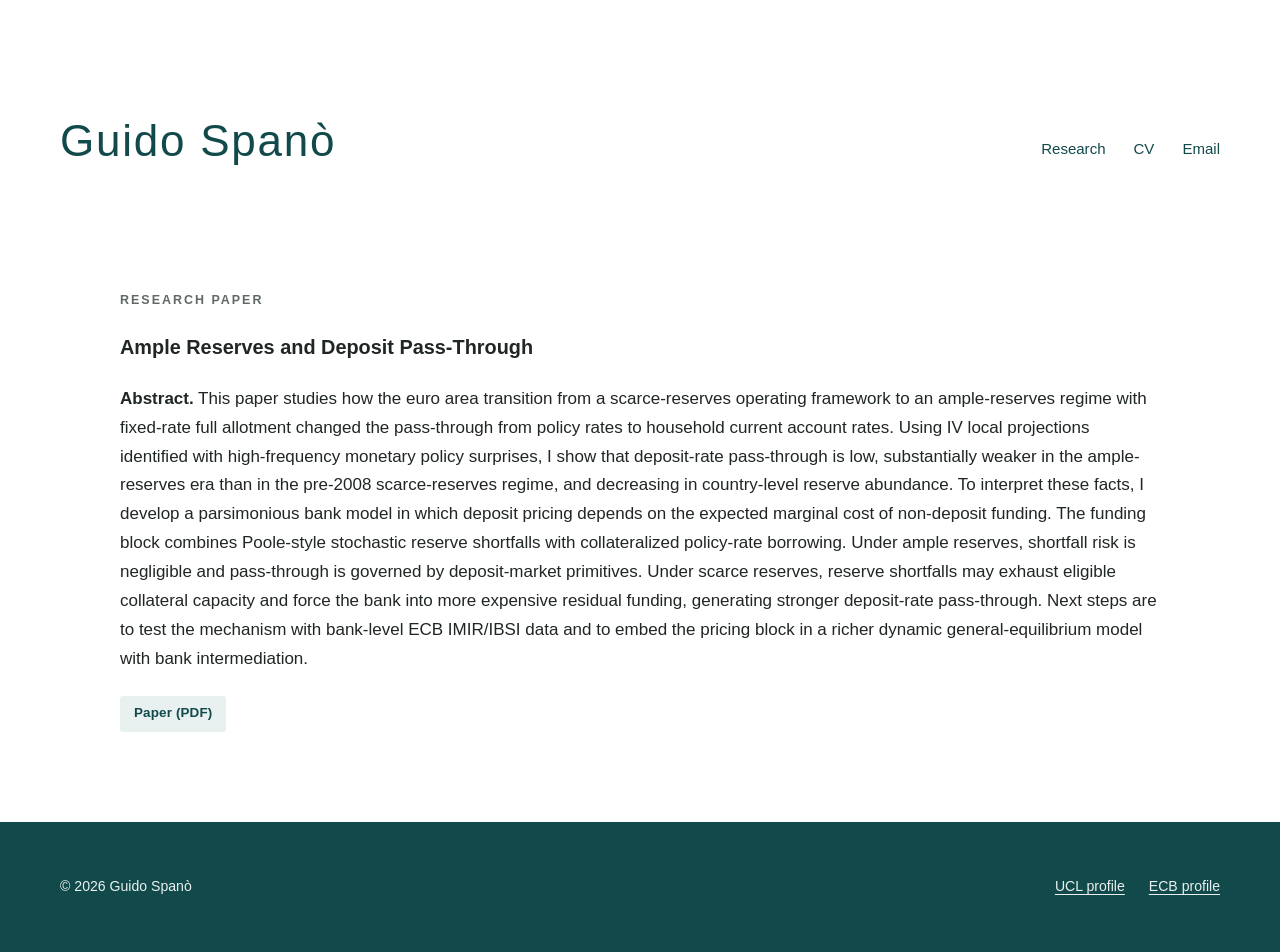
==== papers/ample-reserves-deposit-pass-through.html @ b86e7274 "Add SEO page for Ample Reserves and Deposit Pass-Through" ====
<!doctype html>
<html lang="en">
  <head>
    <meta charset="utf-8">
    <meta name="viewport" content="width=device-width, initial-scale=1">
    <meta name="description" content="This paper studies how the euro area transition from a scarce-reserves operating framework to an ample-reserves regime with fixed-rate full allotment chang">
    <meta name="robots" content="index, follow">
    <title>Ample Reserves and Deposit Pass-Through | Guido Spanò</title>
    <link rel="canonical" href="https://guido-spano.github.io/papers/ample-reserves-deposit-pass-through.html">
    <link rel="icon" href="../favicon.svg" type="image/svg+xml">
    <link rel="stylesheet" href="../styles.css">
    <script type="application/ld+json">
{
  "@context": "https://schema.org",
  "@type": "ScholarlyArticle",
  "name": "Ample Reserves and Deposit Pass-Through",
  "headline": "Ample Reserves and Deposit Pass-Through",
  "url": "https://guido-spano.github.io/papers/ample-reserves-deposit-pass-through.html",
  "abstract": "This paper studies how the euro area transition from a scarce-reserves operating framework to an ample-reserves regime with fixed-rate full allotment changed the pass-through from policy rates to household current account rates. Using IV local projections identified with high-frequency monetary policy surprises, I show that deposit-rate pass-through is low, substantially weaker in the ample-reserves era than in the pre-2008 scarce-reserves regime, and decreasing in country-level reserve abundance. To interpret these facts, I develop a parsimonious bank model in which deposit pricing depends on the expected marginal cost of non-deposit funding. The funding block combines Poole-style stochastic reserve shortfalls with collateralized policy-rate borrowing. Under ample reserves, shortfall risk is negligible and pass-through is governed by deposit-market primitives. Under scarce reserves, reserve shortfalls may exhaust eligible collateral capacity and force the bank into more expensive residual funding, generating stronger deposit-rate pass-through. Next steps are to test the mechanism with bank-level ECB IMIR/IBSI data and to embed the pricing block in a richer dynamic general-equilibrium model with bank intermediation.",
  "author": [
    {
      "@type": "Person",
      "name": "Guido Spanò",
      "alternateName": "Guido Spano",
      "url": "https://guido-spano.github.io/",
      "sameAs": [
        "https://profiles.ucl.ac.uk/85059-guido-span%C3%B2",
        "https://www.ecb.europa.eu/pub/research/authors/profiles/guido-spano.en.html"
      ]
    }
  ],
  "isPartOf": {
    "@type": "WebSite",
    "name": "Guido Spanò",
    "url": "https://guido-spano.github.io/"
  }
}
    </script>
  </head>

  <body>
    <a class="skip-link" href="#main-content">Skip to main content</a>

    <header class="site-header">
      <div class="container header-inner">
        <a class="site-name" href="../" aria-label="Guido Spanò, home">Guido Spanò</a>
        <nav class="site-nav" aria-label="Main navigation">
          <a href="../#research">Research</a>
          <a href="../assets/Guido-Spano-CV.pdf" target="_blank" rel="noopener">CV</a>
          <a href="mailto:guido.spano.21@ucl.ac.uk">Email</a>
        </nav>
      </div>
    </header>

    <main id="main-content">
      <section class="paper-page section">
        <div class="container content-width">
          <p class="eyebrow">Research Paper</p>
          <article class="paper-detail">
            <h1>Ample Reserves and Deposit Pass-Through</h1>
            <p class="abstract">
              <span>Abstract.</span>
              This paper studies how the euro area transition from a scarce-reserves operating framework to an ample-reserves regime with fixed-rate full allotment changed the pass-through from policy rates to household current account rates. Using IV local projections identified with high-frequency monetary policy surprises, I show that deposit-rate pass-through is low, substantially weaker in the ample-reserves era than in the pre-2008 scarce-reserves regime, and decreasing in country-level reserve abundance. To interpret these facts, I develop a parsimonious bank model in which deposit pricing depends on the expected marginal cost of non-deposit funding. The funding block combines Poole-style stochastic reserve shortfalls with collateralized policy-rate borrowing. Under ample reserves, shortfall risk is negligible and pass-through is governed by deposit-market primitives. Under scarce reserves, reserve shortfalls may exhaust eligible collateral capacity and force the bank into more expensive residual funding, generating stronger deposit-rate pass-through. Next steps are to test the mechanism with bank-level ECB IMIR/IBSI data and to embed the pricing block in a richer dynamic general-equilibrium model with bank intermediation.
            </p>
            <div class="paper-links" aria-label="Links for Ample Reserves and Deposit Pass-Through">
              <a href="../assets/papers/ample-reserves-deposit-pass-through.pdf" target="_blank" rel="noopener">Paper (PDF)</a>
            </div>
          </article>
        </div>
      </section>
    </main>

    <footer class="site-footer">
      <div class="container footer-inner">
        <p>© <span id="year">2026</span> Guido Spanò</p>
        <div class="footer-links">
          <a href="https://profiles.ucl.ac.uk/85059-guido-span%C3%B2" target="_blank" rel="noopener me">UCL profile</a>
          <a href="https://www.ecb.europa.eu/pub/research/authors/profiles/guido-spano.en.html" target="_blank" rel="noopener me">ECB profile</a>
        </div>
      </div>
    </footer>

    <script>
      document.getElementById("year").textContent = new Date().getFullYear();
    </script>
  </body>
</html>
---- styles.css ----
:root {
  --teal: #1b5c5d;
  --teal-dark: #12494a;
  --teal-light: #e9f1f0;
  --ink: #202625;
  --muted: #606968;
  --line: #dce3e1;
  --paper: #ffffff;
  --max-width: 1160px;
  --content-width: 1040px;
}

*,
*::before,
*::after {
  box-sizing: border-box;
}

html {
  scroll-behavior: smooth;
}

body {
  margin: 0;
  color: var(--ink);
  background: var(--paper);
  font-family: Arial, Helvetica, sans-serif;
  font-size: 17px;
  line-height: 1.7;
  text-rendering: optimizeLegibility;
}

img {
  display: block;
  max-width: 100%;
}

a {
  color: inherit;
  text-decoration-color: currentColor;
  text-decoration-thickness: 1px;
  text-underline-offset: 0.18em;
}

a:hover {
  text-decoration-thickness: 2px;
}

a:focus-visible {
  outline: 3px solid #f0b44d;
  outline-offset: 4px;
  border-radius: 2px;
}

.container {
  width: min(calc(100% - 48px), var(--max-width));
  margin-inline: auto;
}

.content-width {
  max-width: var(--content-width);
}

.skip-link {
  position: fixed;
  top: 12px;
  left: 12px;
  z-index: 100;
  padding: 9px 14px;
  color: #fff;
  background: var(--teal-dark);
  transform: translateY(-160%);
  transition: transform 150ms ease;
}

.skip-link:focus {
  transform: translateY(0);
}

.visually-hidden {
  position: absolute;
  width: 1px;
  height: 1px;
  padding: 0;
  margin: -1px;
  overflow: hidden;
  clip: rect(0, 0, 0, 0);
  white-space: nowrap;
  border: 0;
}

.site-header {
  background: #fff;
}

.header-inner {
  display: flex;
  align-items: flex-end;
  justify-content: space-between;
  gap: 40px;
  min-height: 218px;
  padding-block: 58px 54px;
}

.site-name {
  color: var(--teal-dark);
  font-size: clamp(2rem, 4.1vw, 2.75rem);
  font-weight: 400;
  line-height: 1.05;
  letter-spacing: 0.04em;
  text-decoration: none;
}

.site-nav {
  display: flex;
  flex-wrap: wrap;
  gap: 9px 28px;
  padding-bottom: 2px;
  color: var(--teal-dark);
  font-size: 0.94rem;
}

.site-nav a {
  text-decoration: none;
}

.site-nav a:hover {
  text-decoration: underline;
  text-underline-offset: 0.3em;
}

.intro {
  color: #fff;
  background: var(--teal);
}

.intro-grid {
  display: grid;
  grid-template-columns: minmax(260px, 365px) minmax(0, 1fr);
  align-items: center;
  gap: clamp(48px, 9vw, 116px);
  padding-block: 34px;
}

.portrait-wrap {
  background: rgba(255, 255, 255, 0.08);
}

.portrait {
  width: 100%;
  aspect-ratio: 4 / 5;
  object-fit: cover;
  object-position: center 28%;
}

.intro-copy {
  max-width: 660px;
  font-size: clamp(1rem, 1.3vw, 1.12rem);
  line-height: 1.75;
}

.intro-copy p {
  margin: 0 0 1.1rem;
}

.intro-copy a {
  color: #fff;
}

.intro-links {
  padding-top: clamp(20px, 4vw, 54px);
}

.email-line {
  margin-bottom: 0 !important;
}

.section {
  scroll-margin-top: 20px;
  padding-block: 72px 90px;
}

.eyebrow {
  margin: 0 0 4px;
  color: var(--muted);
  font-size: 0.78rem;
  font-weight: 700;
  letter-spacing: 0.16em;
  text-transform: uppercase;
}

h2 {
  margin: 0;
  color: var(--teal-dark);
  font-size: clamp(1.65rem, 3vw, 2rem);
  font-weight: 400;
  line-height: 1.25;
}

.paper {
  padding-block: 32px 38px;
  border-bottom: 1px solid var(--line);
}

.paper h3 {
  max-width: 900px;
  margin: 0;
  color: var(--teal-dark);
  font-size: clamp(1.13rem, 2vw, 1.35rem);
  font-weight: 500;
  line-height: 1.45;
}

.coauthors {
  margin: 8px 0 18px;
  color: var(--muted);
  font-size: 0.94rem;
  font-style: italic;
}

.abstract,
.paper > p:not(.coauthors) {
  margin: 18px 0 0;
  text-align: left;
}

.abstract span {
  font-weight: 700;
}

.paper-links {
  display: flex;
  flex-wrap: wrap;
  gap: 10px 12px;
  margin-top: 22px;
}

.paper-links a {
  display: inline-flex;
  align-items: center;
  min-height: 36px;
  padding: 5px 13px;
  color: var(--teal-dark);
  background: var(--teal-light);
  border: 1px solid transparent;
  border-radius: 3px;
  font-size: 0.84rem;
  font-weight: 700;
  letter-spacing: 0.01em;
  text-decoration: none;
}

.paper-links a:hover {
  background: #fff;
  border-color: var(--teal);
}

.subsection-heading {
  padding-top: 64px;
}

.compact-paper {
  padding-bottom: 24px;
}

.site-footer {
  color: #e9f1f0;
  background: var(--teal-dark);
}

.footer-inner {
  display: flex;
  align-items: center;
  justify-content: space-between;
  gap: 24px;
  min-height: 130px;
  padding-block: 30px;
  font-size: 0.88rem;
}

.footer-inner p {
  margin: 0;
}

.footer-links {
  display: flex;
  flex-wrap: wrap;
  gap: 10px 24px;
}

@media (max-width: 820px) {
  .header-inner {
    min-height: 160px;
    padding-block: 42px 36px;
  }

  .intro-grid {
    grid-template-columns: minmax(220px, 300px) minmax(0, 1fr);
    gap: 42px;
  }
}

@media (max-width: 680px) {
  .container {
    width: min(calc(100% - 32px), var(--max-width));
  }

  .header-inner {
    display: block;
    min-height: auto;
    padding-block: 36px 30px;
  }

  .site-nav {
    margin-top: 24px;
  }

  .intro-grid {
    grid-template-columns: 1fr;
    gap: 32px;
    padding-block: 24px 42px;
  }

  .portrait-wrap {
    width: min(100%, 330px);
    margin-inline: auto;
  }

  .intro-copy {
    font-size: 1rem;
  }

  .intro-links {
    padding-top: 15px;
  }

  .section {
    padding-block: 54px 68px;
  }

  .paper {
    padding-block: 28px 32px;
  }

  .subsection-heading {
    padding-top: 48px;
  }

  .footer-inner {
    display: block;
  }

  .footer-links {
    margin-top: 10px;
  }
}

@media (prefers-reduced-motion: reduce) {
  html {
    scroll-behavior: auto;
  }

  *,
  *::before,
  *::after {
    scroll-behavior: auto !important;
    transition-duration: 0.01ms !important;
  }
}
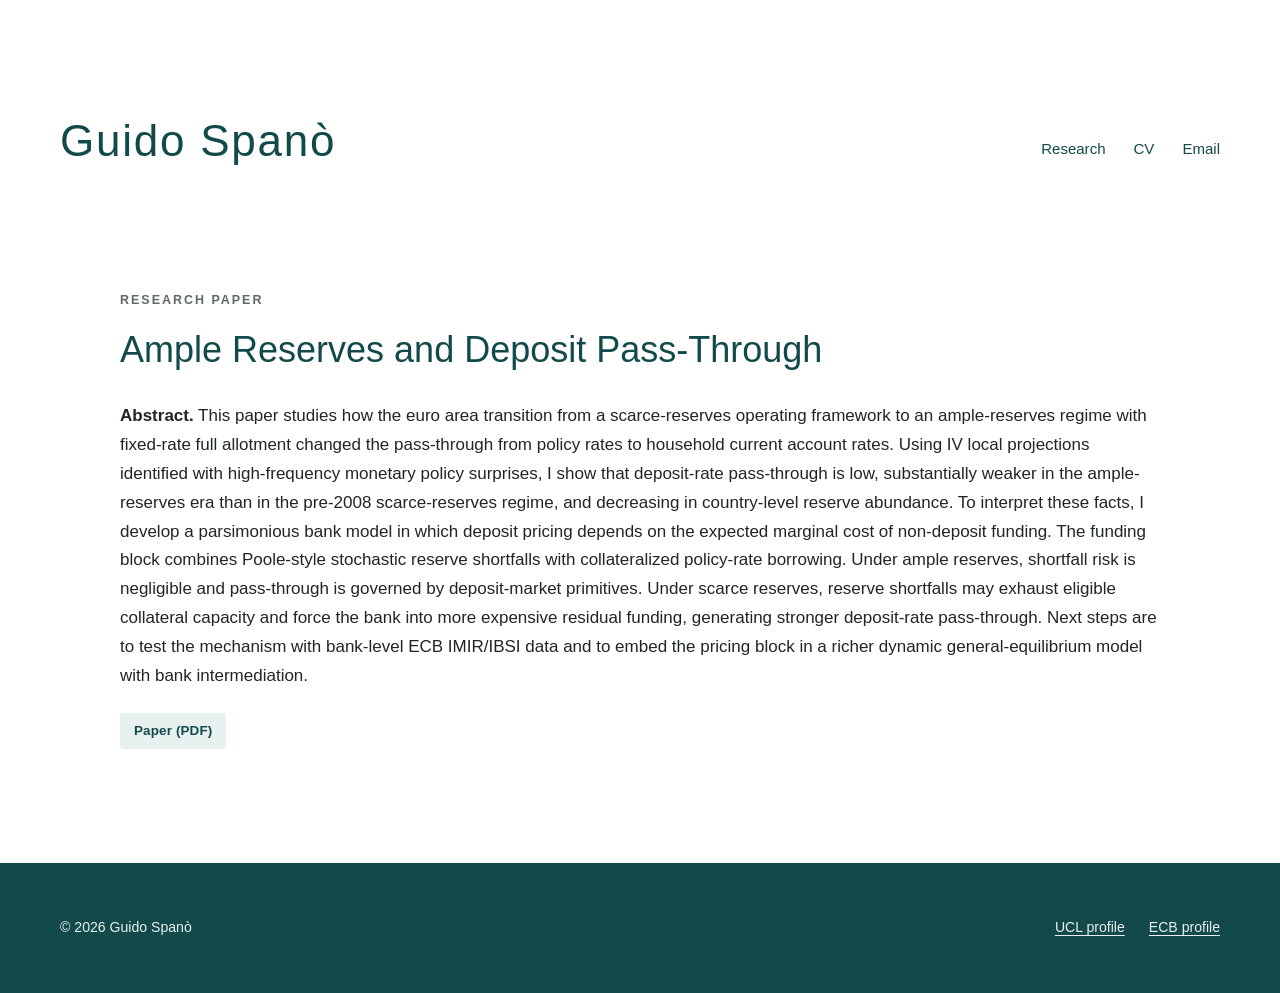
==== commit ad1dc7df: "Use guido-spano.com in SEO metadata" ====
--- a/papers/ample-reserves-deposit-pass-through.html
+++ b/papers/ample-reserves-deposit-pass-through.html
@@ -6,7 +6,7 @@
     <meta name="description" content="This paper studies how the euro area transition from a scarce-reserves operating framework to an ample-reserves regime with fixed-rate full allotment chang">
     <meta name="robots" content="index, follow">
     <title>Ample Reserves and Deposit Pass-Through | Guido Spanò</title>
-    <link rel="canonical" href="https://guido-spano.github.io/papers/ample-reserves-deposit-pass-through.html">
+    <link rel="canonical" href="https://guido-spano.com/papers/ample-reserves-deposit-pass-through.html">
     <link rel="icon" href="../favicon.svg" type="image/svg+xml">
     <link rel="stylesheet" href="../styles.css">
     <script type="application/ld+json">
@@ -15,14 +15,14 @@
   "@type": "ScholarlyArticle",
   "name": "Ample Reserves and Deposit Pass-Through",
   "headline": "Ample Reserves and Deposit Pass-Through",
-  "url": "https://guido-spano.github.io/papers/ample-reserves-deposit-pass-through.html",
+  "url": "https://guido-spano.com/papers/ample-reserves-deposit-pass-through.html",
   "abstract": "This paper studies how the euro area transition from a scarce-reserves operating framework to an ample-reserves regime with fixed-rate full allotment changed the pass-through from policy rates to household current account rates. Using IV local projections identified with high-frequency monetary policy surprises, I show that deposit-rate pass-through is low, substantially weaker in the ample-reserves era than in the pre-2008 scarce-reserves regime, and decreasing in country-level reserve abundance. To interpret these facts, I develop a parsimonious bank model in which deposit pricing depends on the expected marginal cost of non-deposit funding. The funding block combines Poole-style stochastic reserve shortfalls with collateralized policy-rate borrowing. Under ample reserves, shortfall risk is negligible and pass-through is governed by deposit-market primitives. Under scarce reserves, reserve shortfalls may exhaust eligible collateral capacity and force the bank into more expensive residual funding, generating stronger deposit-rate pass-through. Next steps are to test the mechanism with bank-level ECB IMIR/IBSI data and to embed the pricing block in a richer dynamic general-equilibrium model with bank intermediation.",
   "author": [
     {
       "@type": "Person",
       "name": "Guido Spanò",
       "alternateName": "Guido Spano",
-      "url": "https://guido-spano.github.io/",
+      "url": "https://guido-spano.com/",
       "sameAs": [
         "https://profiles.ucl.ac.uk/85059-guido-span%C3%B2",
         "https://www.ecb.europa.eu/pub/research/authors/profiles/guido-spano.en.html"
@@ -32,7 +32,7 @@
   "isPartOf": {
     "@type": "WebSite",
     "name": "Guido Spanò",
-    "url": "https://guido-spano.github.io/"
+    "url": "https://guido-spano.com/"
   }
 }
     </script>
--- a/styles.css
+++ b/styles.css
@@ -367,3 +367,35 @@
     transition-duration: 0.01ms !important;
   }
 }
+
+/* Paper detail pages: these rules do not alter the homepage. */
+.paper-page {
+  min-height: 55vh;
+}
+
+.paper-detail {
+  padding-block: 12px 24px;
+}
+
+.paper-detail h1 {
+  max-width: 920px;
+  margin: 0;
+  color: var(--teal-dark);
+  font-size: clamp(1.65rem, 3vw, 2.25rem);
+  font-weight: 400;
+  line-height: 1.3;
+}
+
+.paper-detail .coauthors {
+  margin-top: 12px;
+}
+
+.paper-detail .abstract {
+  margin-top: 28px;
+}
+
+@media (max-width: 680px) {
+  .paper-detail {
+    padding-block: 8px 12px;
+  }
+}
